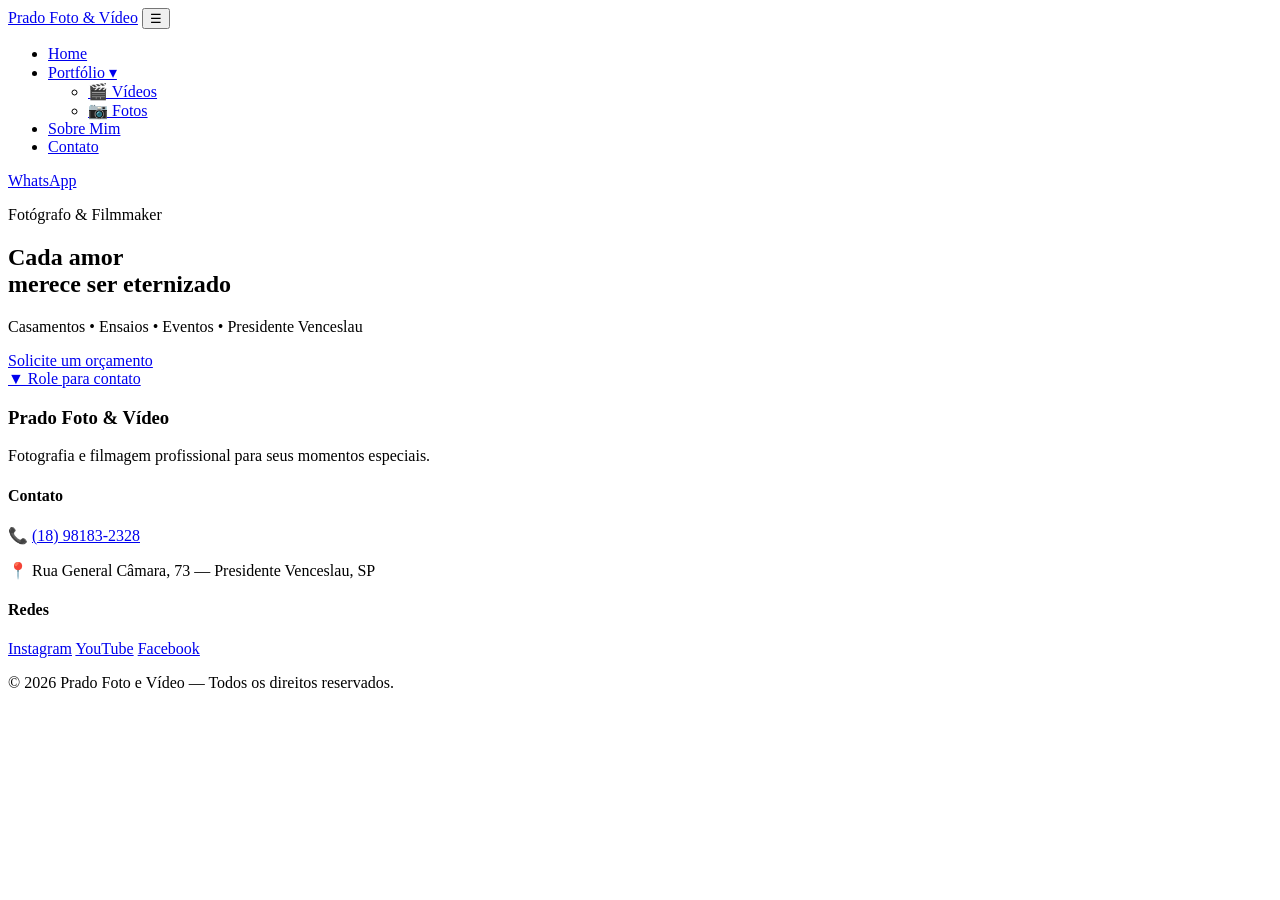
==== index.html @ 7deaf9a5 "Add files via upload" ====
<!DOCTYPE html>
<html lang="pt-BR">
<head>
  <meta charset="UTF-8">
  <meta name="viewport" content="width=device-width, initial-scale=1.0">
  <title>Prado Foto e Vídeo | Fotógrafo de Casamentos em Presidente Venceslau</title>
  <meta name="description" content="Fotógrafo e filmmaker especializado em casamentos e eventos em Presidente Venceslau e região. Ensaios pré-wedding, filmagem profissional.">
  <link rel="preconnect" href="https://fonts.googleapis.com">
  <link rel="preconnect" href="https://fonts.gstatic.com" crossorigin>
  <link href="https://fonts.googleapis.com/css2?family=Playfair+Display:ital,wght@0,400;0,600;0,700;1,400&family=Inter:wght@300;400;500;600&display=swap" rel="stylesheet">
  <link rel="stylesheet" href="assets/css/style.css">
</head>
<body>

  <!-- Navegação -->
  <nav class="navbar">
    <div class="nav-container">
      <a href="index.html" class="nav-logo">Prado Foto & Vídeo</a>
      <button class="nav-toggle" aria-label="Abrir menu">☰</button>
      <ul class="nav-menu">
        <li><a href="index.html" class="active">Home</a></li>
        <li class="nav-dropdown">
          <a href="portfolio.html">Portfólio ▾</a>
          <ul class="dropdown-menu">
            <li><a href="portfolio.html#videos">🎬 Vídeos</a></li>
            <li><a href="portfolio.html#fotos">📷 Fotos</a></li>
          </ul>
        </li>
        <li><a href="sobre.html">Sobre Mim</a></li>
        <li><a href="contato.html">Contato</a></li>
      </ul>
      <a href="https://wa.me/5518981832328" target="_blank" class="nav-whatsapp">WhatsApp</a>
    </div>
  </nav>

  <!-- Hero — Slider automático por JS -->
  <section class="hero" id="heroSlider">
    <div class="hero-overlay"></div>
    <div class="hero-content">
      <p class="hero-label">Fotógrafo & Filmmaker</p>
      <h1 class="hero-title">Cada amor<br>merece ser eternizado</h1>
      <p class="hero-subtitle">Casamentos • Ensaios • Eventos • Presidente Venceslau</p>
      <a href="https://wa.me/5518981832328" target="_blank" class="btn-primary">Solicite um orçamento</a>
    </div>
    <a href="#footer-contato" class="hero-scroll">▼ Role para contato</a>
  </section>

  <!-- Rodapé com contatos -->
  <footer id="footer-contato" class="footer">
    <div class="footer-container">
      <div class="footer-brand">
        <h3>Prado Foto & Vídeo</h3>
        <p>Fotografia e filmagem profissional para seus momentos especiais.</p>
      </div>
      <div class="footer-contato">
        <h4>Contato</h4>
        <p>📞 <a href="https://wa.me/5518981832328" target="_blank">(18) 98183-2328</a></p>
        <p>📍 Rua General Câmara, 73 — Presidente Venceslau, SP</p>
      </div>
      <div class="footer-social">
        <h4>Redes</h4>
        <a href="https://www.instagram.com/pradofotoevideo/" target="_blank">Instagram</a>
        <a href="https://www.youtube.com/@pradofotoevideo" target="_blank">YouTube</a>
        <a href="https://www.facebook.com/pradofotoevideo" target="_blank">Facebook</a>
      </div>
    </div>
    <div class="footer-bottom">
      <p>© 2026 Prado Foto e Vídeo — Todos os direitos reservados.</p>
    </div>
  </footer>

  <script src="assets/js/main.js"></script>
</body>
</html>
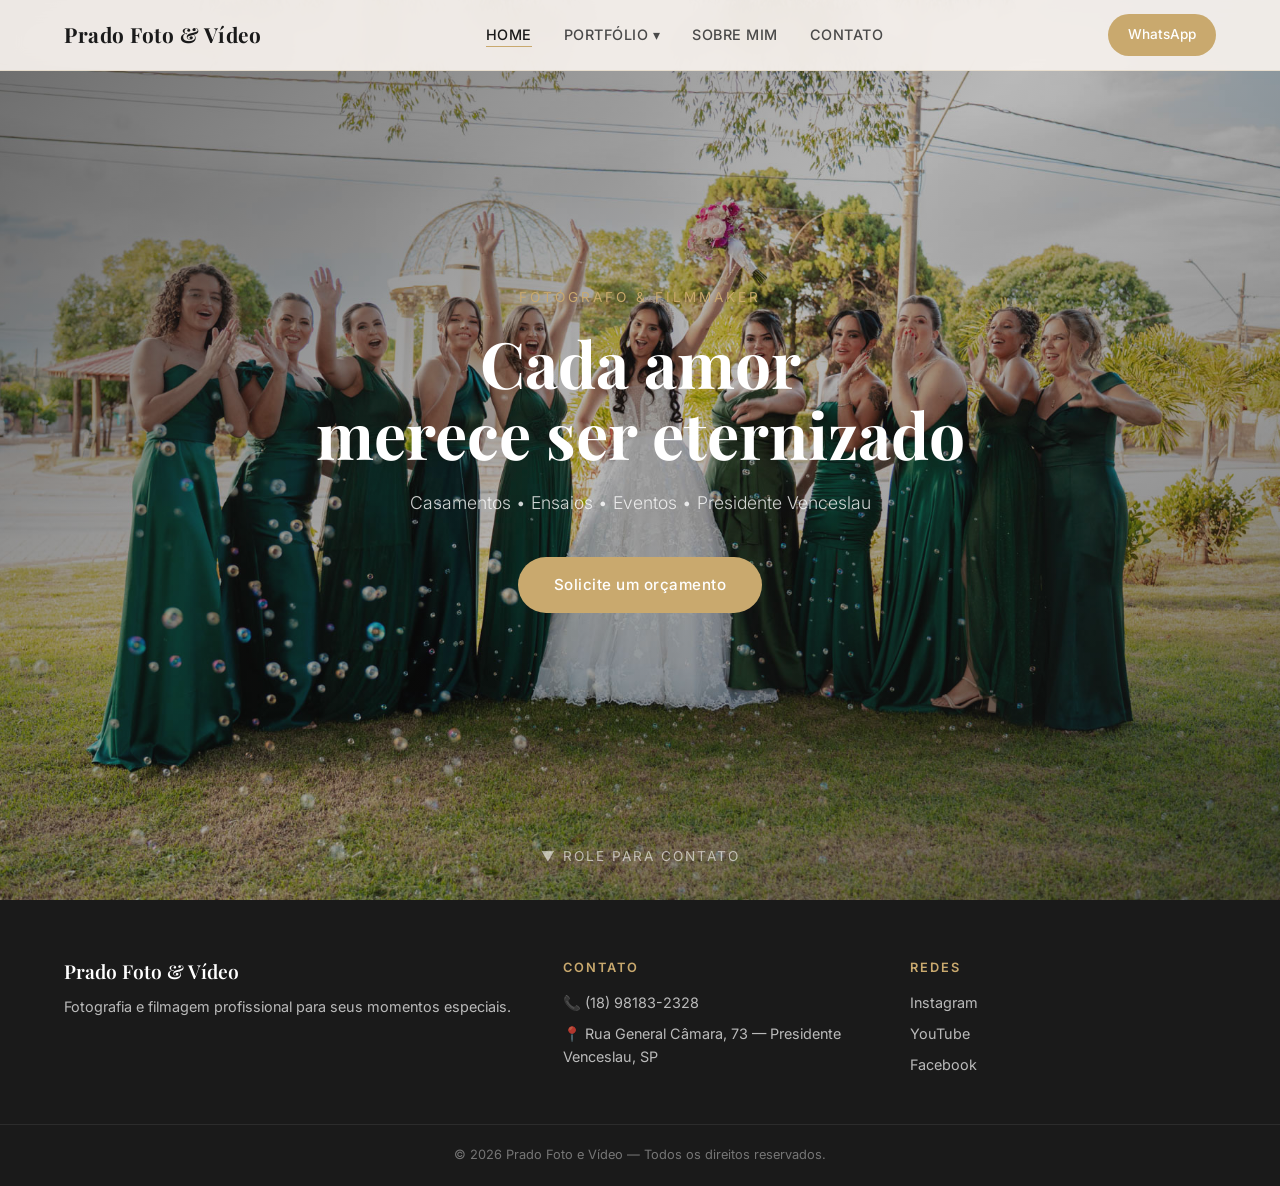
==== commit 1a4fddf6: "Add files via upload" ====
--- a/index.html
+++ b/index.html
@@ -5,13 +5,49 @@
   <meta name="viewport" content="width=device-width, initial-scale=1.0">
   <title>Prado Foto e Vídeo | Fotógrafo de Casamentos em Presidente Venceslau</title>
   <meta name="description" content="Fotógrafo e filmmaker especializado em casamentos e eventos em Presidente Venceslau e região. Ensaios pré-wedding, filmagem profissional.">
+
+  <!-- Open Graph -->
+  <meta property="og:title" content="Prado Foto e Vídeo | Fotógrafo de Casamentos em Presidente Venceslau">
+  <meta property="og:description" content="Fotógrafo e filmmaker especializado em casamentos e eventos em Presidente Venceslau e região. Ensaios pré-wedding, filmagem profissional.">
+  <meta property="og:type" content="website">
+  <meta property="og:url" content="https://pradofotoevideo.github.io/site/">
+  <meta property="og:image" content="https://pradofotoevideo.github.io/site/assets/images/og-image.jpg">
+  <meta property="og:locale" content="pt_BR">
+  <meta property="og:site_name" content="Prado Foto e Vídeo">
+
+  <!-- Structured Data (LocalBusiness) -->
+  <script type="application/ld+json">
+  {
+    "@context": "https://schema.org",
+    "@type": "LocalBusiness",
+    "name": "Prado Foto e Vídeo",
+    "url": "https://pradofotoevideo.github.io/site/",
+    "telephone": "+55 18 98183-2328",
+    "description": "Fotógrafo e filmmaker especializado em casamentos e eventos em Presidente Venceslau e região.",
+    "address": {
+      "@type": "PostalAddress",
+      "streetAddress": "Rua General Câmara, 73",
+      "addressLocality": "Presidente Venceslau",
+      "addressRegion": "SP",
+      "postalCode": "19400-000",
+      "addressCountry": "BR"
+    },
+    "areaServed": ["Presidente Venceslau", "Presidente Prudente", "Presidente Bernardes", "Santo Anastácio", "Álvares Machado"],
+    "priceRange": "$$",
+    "sameAs": [
+      "https://www.instagram.com/pradofotoevideo/",
+      "https://www.youtube.com/@pradofotoevideo5164",
+      "https://www.facebook.com/pradofotoevideo"
+    ]
+  }
+  </script>
+
   <link rel="preconnect" href="https://fonts.googleapis.com">
   <link rel="preconnect" href="https://fonts.gstatic.com" crossorigin>
   <link href="https://fonts.googleapis.com/css2?family=Playfair+Display:ital,wght@0,400;0,600;0,700;1,400&family=Inter:wght@300;400;500;600&display=swap" rel="stylesheet">
   <link rel="stylesheet" href="assets/css/style.css">
 </head>
 <body>
-
   <!-- Navegação -->
   <nav class="navbar">
     <div class="nav-container">
@@ -32,7 +68,6 @@
       <a href="https://wa.me/5518981832328" target="_blank" class="nav-whatsapp">WhatsApp</a>
     </div>
   </nav>
-
   <!-- Hero — Slider automático por JS -->
   <section class="hero" id="heroSlider">
     <div class="hero-overlay"></div>
@@ -44,7 +79,6 @@
     </div>
     <a href="#footer-contato" class="hero-scroll">▼ Role para contato</a>
   </section>
-
   <!-- Rodapé com contatos -->
   <footer id="footer-contato" class="footer">
     <div class="footer-container">
@@ -60,7 +94,7 @@
       <div class="footer-social">
         <h4>Redes</h4>
         <a href="https://www.instagram.com/pradofotoevideo/" target="_blank">Instagram</a>
-        <a href="https://www.youtube.com/@pradofotoevideo" target="_blank">YouTube</a>
+        <a href="https://www.youtube.com/@pradofotoevideo5164" target="_blank">YouTube</a>
         <a href="https://www.facebook.com/pradofotoevideo" target="_blank">Facebook</a>
       </div>
     </div>
@@ -68,7 +102,6 @@
       <p>© 2026 Prado Foto e Vídeo — Todos os direitos reservados.</p>
     </div>
   </footer>
-
   <script src="assets/js/main.js"></script>
 </body>
 </html>
--- a/assets/css/style.css
+++ b/assets/css/style.css
@@ -0,0 +1,943 @@
+/* ============================================
+   PRADO FOTO & VÍDEO — Estilo Elegância Clássica
+   Paleta: Off-white, Blush, Dourado, Grafite, Preto
+   ============================================ */
+
+/* Reset e base */
+*, *::before, *::after {
+  margin: 0;
+  padding: 0;
+  box-sizing: border-box;
+}
+
+html {
+  scroll-behavior: smooth;
+}
+
+body {
+  font-family: 'Inter', sans-serif;
+  color: #4A4A4A;
+  background-color: #F5F0EB;
+  line-height: 1.6;
+  -webkit-font-smoothing: antialiased;
+}
+
+img {
+  max-width: 100%;
+  height: auto;
+  display: block;
+}
+
+a {
+  color: inherit;
+  text-decoration: none;
+  transition: color 0.3s;
+}
+
+.container {
+  max-width: 1200px;
+  margin: 0 auto;
+  padding: 0 24px;
+}
+
+/* ============================================
+   TIPOGRAFIA
+   ============================================ */
+h1, h2, h3, h4 {
+  font-family: 'Playfair Display', serif;
+  font-weight: 600;
+  color: #1A1A1A;
+  line-height: 1.2;
+}
+
+.section-title {
+  font-size: 2.4rem;
+  text-align: center;
+  margin-bottom: 0.5rem;
+  position: relative;
+}
+
+.section-title::after {
+  content: '';
+  display: block;
+  width: 60px;
+  height: 2px;
+  background: #C9A96E;
+  margin: 16px auto 0;
+}
+
+.section-desc {
+  text-align: center;
+  color: #8A8A8A;
+  font-size: 1.05rem;
+  margin-bottom: 3rem;
+}
+
+/* ============================================
+   NAVEGAÇÃO
+   ============================================ */
+.navbar {
+  position: fixed;
+  top: 0;
+  left: 0;
+  right: 0;
+  z-index: 1000;
+  background: rgba(245, 240, 235, 0.95);
+  backdrop-filter: blur(10px);
+  border-bottom: 1px solid rgba(201, 169, 110, 0.2);
+  transition: background 0.3s;
+}
+
+.nav-container {
+  max-width: 1200px;
+  margin: 0 auto;
+  padding: 0 24px;
+  display: flex;
+  align-items: center;
+  justify-content: space-between;
+  height: 70px;
+}
+
+.nav-logo {
+  font-family: 'Playfair Display', serif;
+  font-size: 1.3rem;
+  font-weight: 700;
+  color: #1A1A1A;
+  letter-spacing: 0.5px;
+}
+
+.nav-menu {
+  list-style: none;
+  display: flex;
+  align-items: center;
+  gap: 32px;
+}
+
+.nav-menu a {
+  font-size: 0.9rem;
+  font-weight: 500;
+  color: #4A4A4A;
+  letter-spacing: 0.5px;
+  text-transform: uppercase;
+  position: relative;
+  padding-bottom: 4px;
+}
+
+.nav-menu a::after {
+  content: '';
+  position: absolute;
+  bottom: 0;
+  left: 0;
+  width: 0;
+  height: 1.5px;
+  background: #C9A96E;
+  transition: width 0.3s;
+}
+
+.nav-menu a:hover::after,
+.nav-menu a.active::after {
+  width: 100%;
+}
+
+.nav-menu a.active {
+  color: #1A1A1A;
+}
+
+/* Dropdown */
+.nav-dropdown {
+  position: relative;
+}
+
+.dropdown-menu {
+  position: absolute;
+  top: 100%;
+  left: 50%;
+  transform: translateX(-50%) translateY(8px);
+  background: #FFFFFF;
+  border: 1px solid #E8D5C4;
+  border-radius: 8px;
+  padding: 8px 0;
+  min-width: 180px;
+  opacity: 0;
+  visibility: hidden;
+  transition: all 0.25s ease;
+  box-shadow: 0 8px 24px rgba(0,0,0,0.08);
+  list-style: none;
+}
+
+.nav-dropdown:hover .dropdown-menu {
+  opacity: 1;
+  visibility: visible;
+  transform: translateX(-50%) translateY(4px);
+}
+
+.dropdown-menu a {
+  display: block;
+  padding: 10px 20px;
+  font-size: 0.85rem;
+  text-transform: none;
+  color: #4A4A4A;
+}
+
+.dropdown-menu a:hover {
+  background: #F5F0EB;
+  color: #1A1A1A;
+}
+
+.nav-whatsapp {
+  background: #C9A96E;
+  color: #FFFFFF !important;
+  padding: 10px 20px;
+  border-radius: 50px;
+  font-size: 0.85rem;
+  font-weight: 500;
+  transition: background 0.3s;
+}
+
+.nav-whatsapp:hover {
+  background: #B8994F;
+}
+
+/* Menu toggle (mobile) */
+.nav-toggle {
+  display: none;
+  background: none;
+  border: none;
+  font-size: 1.5rem;
+  cursor: pointer;
+  color: #1A1A1A;
+}
+
+/* ============================================
+   HERO
+   ============================================ */
+.hero {
+  position: relative;
+  width: 100%;
+  height: 100vh;
+  background: url('../images/hero.jpg') center center / cover no-repeat;
+  display: flex;
+  align-items: center;
+  justify-content: center;
+  text-align: center;
+  overflow: hidden;
+}
+
+.hero-overlay {
+  position: absolute;
+  inset: 0;
+  background: linear-gradient(
+    135deg,
+    rgba(26, 26, 26, 0.65) 0%,
+    rgba(26, 26, 26, 0.3) 50%,
+    rgba(26, 26, 26, 0.6) 100%
+  );
+}
+
+.hero-content {
+  position: relative;
+  z-index: 2;
+  max-width: 800px;
+  padding: 0 24px;
+  animation: fadeUp 1s ease-out;
+}
+
+@keyframes fadeUp {
+  from {
+    opacity: 0;
+    transform: translateY(30px);
+  }
+  to {
+    opacity: 1;
+    transform: translateY(0);
+  }
+}
+
+.hero-label {
+  font-family: 'Inter', sans-serif;
+  font-size: 0.85rem;
+  text-transform: uppercase;
+  letter-spacing: 3px;
+  color: #C9A96E;
+  margin-bottom: 20px;
+}
+
+.hero-title {
+  font-size: 4rem;
+  font-weight: 700;
+  color: #FFFFFF;
+  line-height: 1.1;
+  margin-bottom: 20px;
+}
+
+.hero-subtitle {
+  font-size: 1.1rem;
+  color: rgba(255,255,255,0.8);
+  margin-bottom: 40px;
+  font-weight: 300;
+}
+
+.btn-primary {
+  display: inline-block;
+  background: #C9A96E;
+  color: #FFFFFF;
+  padding: 16px 36px;
+  border-radius: 50px;
+  font-size: 0.95rem;
+  font-weight: 500;
+  letter-spacing: 0.5px;
+  transition: all 0.3s;
+  border: none;
+  cursor: pointer;
+}
+
+.btn-primary:hover {
+  background: #B8994F;
+  transform: translateY(-2px);
+  box-shadow: 0 6px 20px rgba(201, 169, 110, 0.4);
+}
+
+.hero-scroll {
+  position: absolute;
+  bottom: 32px;
+  left: 50%;
+  transform: translateX(-50%);
+  z-index: 2;
+  color: rgba(255,255,255,0.6);
+  font-size: 0.85rem;
+  letter-spacing: 2px;
+  text-transform: uppercase;
+  animation: bounce 2s infinite;
+  transition: color 0.3s;
+}
+
+.hero-scroll:hover {
+  color: #C9A96E;
+}
+
+@keyframes bounce {
+  0%, 100% { transform: translateX(-50%) translateY(0); }
+  50% { transform: translateX(-50%) translateY(8px); }
+}
+
+/* ============================================
+   PAGE HEADER (internas)
+   ============================================ */
+.page-header {
+  background: #1A1A1A;
+  padding: 140px 0 60px;
+  text-align: center;
+}
+
+.page-header h1 {
+  color: #FFFFFF;
+  font-size: 3rem;
+}
+
+.page-header p {
+  color: rgba(255,255,255,0.7);
+  margin-top: 12px;
+  font-size: 1.1rem;
+}
+
+/* ============================================
+   PORTFOLIO — Abas
+   ============================================ */
+.portfolio-tabs {
+  display: flex;
+  justify-content: center;
+  gap: 12px;
+  margin-top: 32px;
+}
+
+.tab-btn {
+  background: transparent;
+  border: 2px solid rgba(255,255,255,0.3);
+  color: rgba(255,255,255,0.7);
+  padding: 10px 28px;
+  border-radius: 50px;
+  font-size: 0.9rem;
+  font-family: 'Inter', sans-serif;
+  cursor: pointer;
+  transition: all 0.3s;
+}
+
+.tab-btn:hover {
+  border-color: #C9A96E;
+  color: #C9A96E;
+}
+
+.tab-btn.active {
+  background: #C9A96E;
+  border-color: #C9A96E;
+  color: #FFFFFF;
+}
+
+.tab-content {
+  display: none;
+  padding: 60px 0;
+}
+
+.tab-content.active {
+  display: block;
+}
+
+/* ============================================
+   GALERIA — 4 COLUNAS VERTICAIS
+   ============================================ */
+.gallery-grid {
+  display: grid;
+  grid-template-columns: repeat(4, 1fr);
+  gap: 10px;
+}
+
+.gallery-item {
+  aspect-ratio: 4 / 7;
+  overflow: hidden;
+  border-radius: 4px;
+  cursor: pointer;
+  transition: transform 0.4s ease, box-shadow 0.4s ease;
+  animation: fadeIn 0.5s ease forwards;
+  opacity: 0;
+}
+
+.gallery-item img {
+  width: 100%;
+  height: 100%;
+  object-fit: cover;
+  object-position: center;
+  transition: transform 0.6s ease;
+}
+
+.gallery-item:hover img {
+  transform: scale(1.06);
+}
+
+.gallery-item:hover {
+  box-shadow: 0 12px 32px rgba(0, 0, 0, 0.15);
+  z-index: 2;
+}
+
+@keyframes fadeIn {
+  to { opacity: 1; }
+}
+
+/* ============================================
+   VÍDEOS
+   ============================================ */
+.video-grid {
+  display: grid;
+  grid-template-columns: repeat(auto-fill, minmax(360px, 1fr));
+  gap: 24px;
+}
+
+.video-item {
+  background: #FFFFFF;
+  border-radius: 8px;
+  overflow: hidden;
+  box-shadow: 0 4px 16px rgba(0,0,0,0.06);
+  transition: transform 0.3s;
+}
+
+.video-item:hover {
+  transform: translateY(-4px);
+}
+
+.video-thumb {
+  position: relative;
+  width: 100%;
+  aspect-ratio: 16/9;
+  background: #1A1A1A;
+  cursor: pointer;
+  overflow: hidden;
+}
+
+.video-thumb img {
+  width: 100%;
+  height: 100%;
+  object-fit: cover;
+  opacity: 0.7;
+  transition: opacity 0.3s;
+}
+
+.video-thumb:hover img {
+  opacity: 0.5;
+}
+
+.video-play {
+  position: absolute;
+  top: 50%;
+  left: 50%;
+  transform: translate(-50%, -50%);
+  width: 60px;
+  height: 60px;
+  background: rgba(201, 169, 110, 0.9);
+  border-radius: 50%;
+  display: flex;
+  align-items: center;
+  justify-content: center;
+  font-size: 1.6rem;
+  color: #FFFFFF;
+  transition: transform 0.3s, background 0.3s;
+}
+
+.video-thumb:hover .video-play {
+  transform: translate(-50%, -50%) scale(1.1);
+  background: #C9A96E;
+}
+
+.video-info {
+  padding: 16px 20px;
+}
+
+.video-info h3 {
+  font-size: 1rem;
+  font-weight: 600;
+  margin-bottom: 4px;
+}
+
+.video-info p {
+  font-size: 0.85rem;
+  color: #8A8A8A;
+}
+
+/* Player de vídeo modal */
+.video-player-modal {
+  position: fixed;
+  inset: 0;
+  z-index: 2000;
+  background: rgba(0,0,0,0.92);
+  display: none;
+  align-items: center;
+  justify-content: center;
+  padding: 40px;
+}
+
+.video-player-modal.open {
+  display: flex;
+}
+
+.video-player-modal iframe {
+  width: 100%;
+  max-width: 900px;
+  aspect-ratio: 16/9;
+  border: none;
+  border-radius: 8px;
+  box-shadow: 0 20px 60px rgba(0,0,0,0.5);
+}
+
+.video-player-close {
+  position: absolute;
+  top: 24px;
+  right: 32px;
+  background: none;
+  border: none;
+  color: #FFFFFF;
+  font-size: 2.5rem;
+  cursor: pointer;
+  opacity: 0.7;
+  transition: opacity 0.3s;
+}
+
+.video-player-close:hover {
+  opacity: 1;
+}
+
+/* ============================================
+   LIGHTBOX
+   ============================================ */
+.lightbox {
+  position: fixed;
+  inset: 0;
+  z-index: 2000;
+  background: rgba(0,0,0,0.92);
+  display: none;
+  align-items: center;
+  justify-content: center;
+  padding: 40px;
+}
+
+.lightbox.open {
+  display: flex;
+}
+
+.lightbox-img {
+  max-width: 90%;
+  max-height: 85vh;
+  border-radius: 4px;
+  box-shadow: 0 20px 60px rgba(0,0,0,0.5);
+}
+
+.lightbox-close {
+  position: absolute;
+  top: 24px;
+  right: 32px;
+  background: none;
+  border: none;
+  color: #FFFFFF;
+  font-size: 2.5rem;
+  cursor: pointer;
+  opacity: 0.7;
+  transition: opacity 0.3s;
+}
+
+.lightbox-close:hover { opacity: 1; }
+
+.lightbox-prev,
+.lightbox-next {
+  position: absolute;
+  top: 50%;
+  transform: translateY(-50%);
+  background: none;
+  border: none;
+  color: #FFFFFF;
+  font-size: 3rem;
+  cursor: pointer;
+  padding: 16px;
+  opacity: 0.5;
+  transition: opacity 0.3s;
+}
+
+.lightbox-prev { left: 16px; }
+.lightbox-next { right: 16px; }
+
+.lightbox-prev:hover,
+.lightbox-next:hover {
+  opacity: 1;
+}
+
+/* ============================================
+   SOBRE
+   ============================================ */
+.sobre {
+  padding: 80px 0;
+}
+
+.sobre-grid {
+  display: grid;
+  grid-template-columns: 1fr 1.5fr;
+  gap: 60px;
+  align-items: start;
+}
+
+.sobre-foto-placeholder {
+  width: 100%;
+  aspect-ratio: 3/4;
+  background: #E8D5C4;
+  border-radius: 8px;
+  display: flex;
+  align-items: center;
+  justify-content: center;
+  color: #8A8A8A;
+  font-size: 1.2rem;
+}
+
+.sobre-foto img {
+  width: 100%;
+  border-radius: 8px;
+  box-shadow: 0 8px 24px rgba(0,0,0,0.1);
+}
+
+.sobre-texto h2 {
+  font-size: 2.2rem;
+  margin-bottom: 4px;
+}
+
+.sobre-subtitle {
+  color: #C9A96E;
+  font-size: 1rem;
+  font-weight: 500;
+  margin-bottom: 24px;
+}
+
+.sobre-texto p {
+  margin-bottom: 16px;
+  font-size: 1rem;
+  line-height: 1.7;
+}
+
+.sobre-texto h3 {
+  font-size: 1.3rem;
+  margin: 32px 0 16px;
+}
+
+.sobre-servicos {
+  list-style: none;
+  margin-bottom: 32px;
+}
+
+.sobre-servicos li {
+  padding: 8px 0;
+  font-size: 0.95rem;
+  border-bottom: 1px solid #E8D5C4;
+}
+
+.sobre-servicos li:last-child {
+  border-bottom: none;
+}
+
+/* ============================================
+   CONTATO
+   ============================================ */
+.contato {
+  padding: 80px 0;
+}
+
+.contato-grid {
+  display: grid;
+  grid-template-columns: 1fr 1fr;
+  gap: 60px;
+}
+
+.contato-info h2 {
+  font-size: 2rem;
+  margin-bottom: 8px;
+}
+
+.contato-info > p {
+  color: #8A8A8A;
+  margin-bottom: 40px;
+}
+
+.contato-item {
+  display: flex;
+  gap: 16px;
+  margin-bottom: 28px;
+  align-items: flex-start;
+}
+
+.contato-icon {
+  font-size: 1.5rem;
+  flex-shrink: 0;
+  margin-top: 2px;
+}
+
+.contato-item strong {
+  display: block;
+  font-size: 0.85rem;
+  text-transform: uppercase;
+  letter-spacing: 1px;
+  color: #8A8A8A;
+  margin-bottom: 2px;
+}
+
+.contato-item a {
+  color: #1A1A1A;
+  font-weight: 500;
+  font-size: 1.05rem;
+}
+
+.contato-item a:hover {
+  color: #C9A96E;
+}
+
+.contato-item p {
+  color: #4A4A4A;
+  line-height: 1.5;
+}
+
+.contato-social {
+  display: flex;
+  flex-direction: column;
+  gap: 4px;
+}
+
+.contato-social a {
+  font-size: 0.95rem;
+}
+
+/* ============================================
+   FOOTER
+   ============================================ */
+.footer {
+  background: #1A1A1A;
+  color: rgba(255,255,255,0.7);
+  padding: 60px 0 0;
+}
+
+.footer-container {
+  max-width: 1200px;
+  margin: 0 auto;
+  padding: 0 24px;
+  display: grid;
+  grid-template-columns: 1.5fr 1fr 1fr;
+  gap: 40px;
+}
+
+.footer-brand h3 {
+  color: #FFFFFF;
+  font-size: 1.2rem;
+  margin-bottom: 12px;
+}
+
+.footer-brand p {
+  font-size: 0.9rem;
+  line-height: 1.6;
+}
+
+.footer h4 {
+  color: #C9A96E;
+  font-family: 'Inter', sans-serif;
+  font-size: 0.8rem;
+  text-transform: uppercase;
+  letter-spacing: 2px;
+  margin-bottom: 16px;
+}
+
+.footer-contato p,
+.footer-social a {
+  font-size: 0.9rem;
+  margin-bottom: 8px;
+  display: block;
+}
+
+.footer-social a:hover {
+  color: #C9A96E;
+}
+
+.footer-bottom {
+  margin-top: 40px;
+  padding: 20px 24px;
+  text-align: center;
+  border-top: 1px solid rgba(255,255,255,0.08);
+  font-size: 0.8rem;
+  color: rgba(255,255,255,0.4);
+}
+
+/* ============================================
+   RESPONSIVO — MOBILE
+   ============================================ */
+@media (max-width: 768px) {
+  .nav-toggle {
+    display: block;
+  }
+
+  .nav-menu {
+    position: fixed;
+    top: 70px;
+    left: 0;
+    right: 0;
+    background: #F5F0EB;
+    flex-direction: column;
+    padding: 24px;
+    gap: 16px;
+    border-bottom: 1px solid rgba(201, 169, 110, 0.2);
+    display: none;
+  }
+
+  .nav-menu.open {
+    display: flex;
+  }
+
+  .nav-whatsapp {
+    display: none;
+  }
+
+  .nav-menu .nav-whatsapp-mobile {
+    display: block;
+    text-align: center;
+    margin-top: 8px;
+  }
+
+  /* Dropdown mobile */
+  .dropdown-menu {
+    position: static;
+    opacity: 1;
+    visibility: visible;
+    transform: none;
+    box-shadow: none;
+    border: none;
+    padding: 8px 0 0 16px;
+    background: transparent;
+    display: none;
+  }
+
+  .nav-dropdown.open .dropdown-menu {
+    display: block;
+  }
+
+  .hero-title {
+    font-size: 2.4rem;
+  }
+
+  .hero-subtitle {
+    font-size: 1rem;
+  }
+
+  .page-header h1 {
+    font-size: 2rem;
+  }
+
+  .sobre-grid {
+    grid-template-columns: 1fr;
+  }
+
+  .contato-grid {
+    grid-template-columns: 1fr;
+  }
+
+  .video-grid {
+    grid-template-columns: 1fr;
+  }
+
+  .gallery-grid {
+    grid-template-columns: repeat(auto-fill, minmax(160px, 1fr));
+    gap: 8px;
+  }
+
+  .footer-container {
+    grid-template-columns: 1fr;
+    gap: 32px;
+  }
+
+  .portfolio-tabs {
+    flex-direction: column;
+    align-items: center;
+  }
+}
+
+@media (max-width: 480px) {
+  .hero-title {
+    font-size: 1.8rem;
+  }
+
+  .hero-scroll {
+    display: none;
+  }
+
+  .section-title {
+    font-size: 1.8rem;
+  }
+}
+
+/* Utilitário para mostrar botão WhatsApp no mobile */
+.nav-whatsapp-mobile {
+  display: none;
+  background: #C9A96E;
+  color: #FFFFFF !important;
+  padding: 12px 24px;
+  border-radius: 50px;
+  text-align: center;
+}
+/* ============================================
+   HERO — SLIDER AUTOMÁTICO (JS)
+   ============================================ */
+.hero {
+  position: relative;
+  overflow: hidden;
+}
+
+.hero-slide {
+  position: absolute;
+  inset: 0;
+  background-size: cover;
+  background-position: center;
+  background-repeat: no-repeat;
+  opacity: 0;
+  transition: opacity 1.2s ease;
+  z-index: 0;
+}
+
+.hero-slide.active {
+  opacity: 1;
+}
